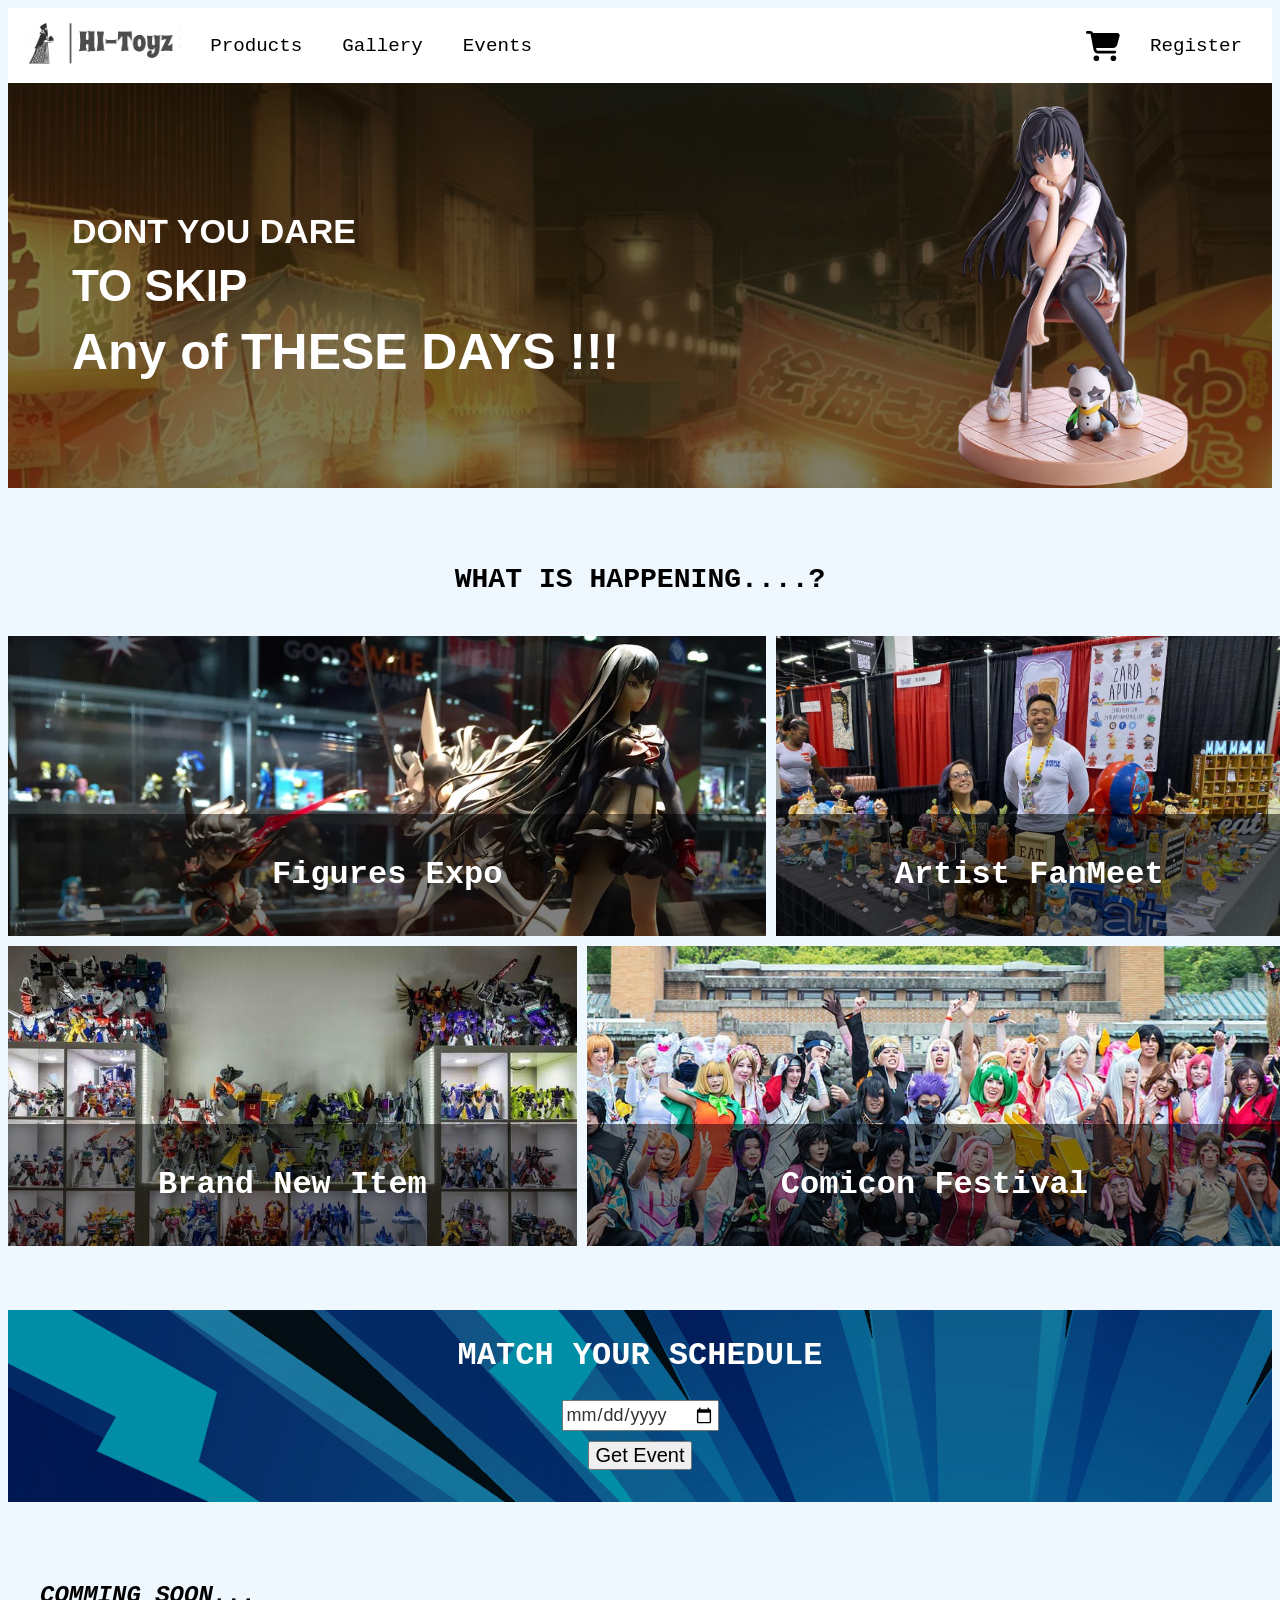
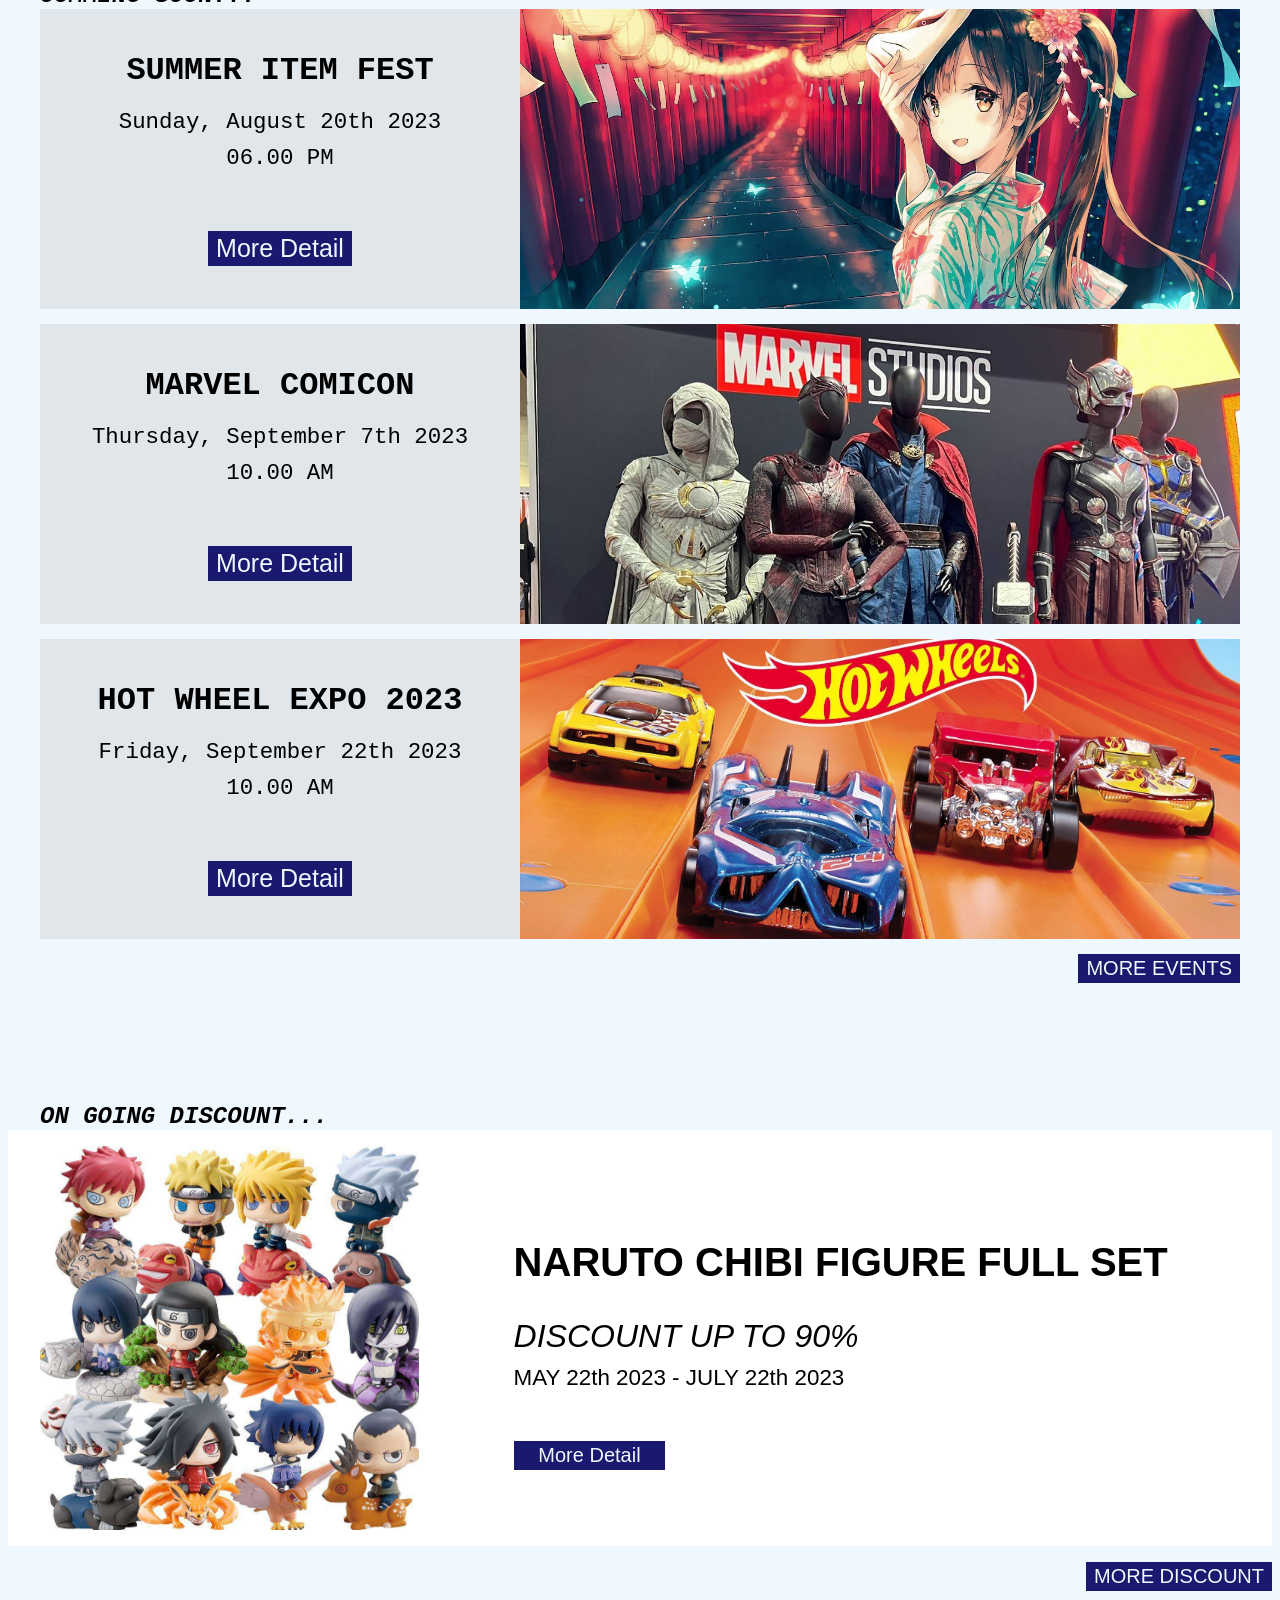
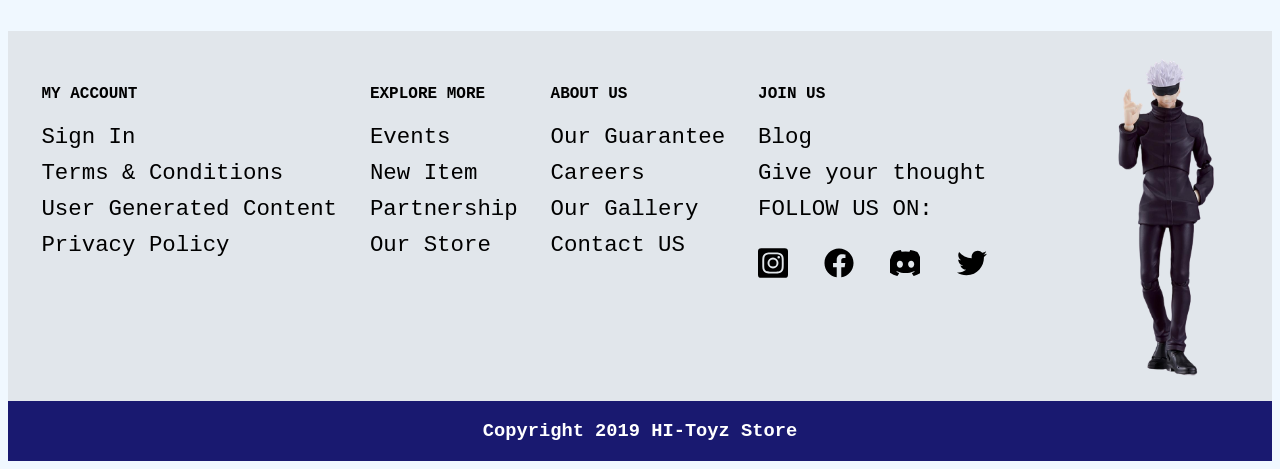
==== EventsPage.html @ 726ac448 "feat: init arch" ====
<!DOCTYPE html>
<html lang="en">
<head>
    <meta charset="UTF-8">
    <meta http-equiv="X-UA-Compatible" content="IE=edge">
    <meta name="viewport" content="width=device-width, initial-scale=1.0">
    <title>HI-Toyz Events</title>
    <link rel="stylesheet" href="DEventspage.css">

</head>
<body>
    <script src ="ScriptEvent.js">
    </script>
    <!-- HEADER -->
    <div class="mainHead">
        <div id="navbar" class="header">
            <div class="navi">
                <a href="Homepage.html" class="logo">
                    <img src="./Pic/logo.png" alt="Logo">
                </a>
            <div class="menu">
                <div class="axis">
                    <div class="ordinat"><a href="Productspage.html" class="lining">Products</a></div>
                    <div class="ordinat"><a href="GalleryPage.html" class="lining">Gallery</a></div>
                    <div class="ordinat"><a href="EventsPage.html" class="lining">Events</a></div>
                </div>
            </div>
            <div class="right-section">
                <a href="#" class = "trolley">
                    <img src="./Pic/trolley.svg" alt="Trolley">
                    </a>
                <a href="Registerpage.html" class="login" class="lining">Register</a>
                </div>            
            </div>
        </div>
    </div>

    <!-- HEADLINE -->
    <div class="headline">
        <div class="backHead">
            <div class="colorFilBack">
                <div class="headText">
                    <h3 class="firstHead">DONT YOU DARE</h3>
                    <h3 class="secondHead">TO SKIP</h3>
                    <h3 class="thirdHead">Any of THESE DAYS !!!</h3>
                </div>
                <div class="headIcon">
                    <img src="./Pic/hopingAnime1-removebg-preview.png" alt="">
                </div>
            </div>
        </div>
    </div>

    <!-- EVENT CATEGORIES -->
    <div class="eventCat">
        <div class="catTitle">
            <h3>WHAT IS HAPPENING....?</h3>
        </div>
        <div class="bigContainer">
            <div class="smallContainer1">
                <div class="catList">
                    <h4>Figures Expo</h4>
                </div>
            </div>
            <div class="smallContainer2">
                <div class="catList">
                    <h4>Artist FanMeet</h4>
                </div>
            </div>
        </div>
        <div class="bigContainer">
            <div class="smallContainer3">
                <div class="catList">
                    <h4>Brand New Item</h4>
                </div>
            </div>
            <div class="smallContainer4">
                <div class="catList">
                    <h4>Comicon Festival</h4>
                </div>
            </div>
        </div>
    </div>

    <!-- EVENT SCHEDULE -->
    <div class="schedule">
        <div class="scheduleFilter">
            <h2 class="scheduleTag">MATCH YOUR SCHEDULE</h2>
            <!-- <h2 class="scheduleTag">MATCH</h2>
            <h2 class="scheduleTag">YOUR SCHEDULE</h2> -->
            <input type="date" class="input-date" id="input-date">
            <button class="buttonSchedule">Get Event</button>
        </div>
    </div>

    <!-- <button onclick="changing(-1)" id="cursorGo"> Prev </button> -->
    <!-- <button onclick="changing(1)" id="cursorGo"> Next </button> -->
    <!-- <c class="prev" onclick="changing(-1)">&#10094;</c> -->
    <!-- <c class="next" onclick="changing(1)">&#10095;</c> -->
    <div class="theEvents">
        <h2 class="comingSoon">COMMING SOON...</h2>
        <div class="event1">
            <div class="eventList">
                <h4 class="titleEvent">SUMMER ITEM FEST</h4>
                <p>Sunday, August 20th 2023</p>
                <p>06.00 PM</p>
                <div class="countdownStyle" id="countdown"></div>
                <button class="moreButton">More Detail</button>
            </div>
            <div class="eventImage">
                <img src="./Pic/summer Wait.jpg" alt="">
            </div>
        </div>
        <div class="event1">
            <div class="eventList">
                <h4 class="titleEvent">MARVEL COMICON</h4>
                <p>Thursday, September 7th 2023</p>
                <p>10.00 AM</p>
                <div class="countdownStyle" id="countdown2"></div>
                <button class="moreButton">More Detail</button>
            </div>
            <div class="eventImage">
                <img src="./Pic/marvelComicon.jpeg" class="marvelCom" alt="">
            </div>
        </div>
        <div class="event1">
            <div class="eventList">
                <h4 class="titleEvent">HOT WHEEL EXPO 2023</h4>
                <p>Friday, September 22th 2023</p>
                <p>10.00 AM</p>
                <div class="countdownStyle" id="countdown3"></div>
                <button class="moreButton">More Detail</button>
            </div>
            <div class="eventImage">
                <img src="./Pic/hotwheelExpo2.jpg" alt="">
            </div>
        </div>
        <div class="moreEvents">
            <button class="moreEventsButton">MORE EVENTS</button>
        </div>
    </div>

    <!-- PROMO -->

    <div class="promo">
        <div class="promoTag">
            <h2 class="comingSoon">ON GOING DISCOUNT...</h2>
        </div>
        <div class="promoContainer">
            <div class="promoImage">
                <img src="./Pic/narutoChibi.jpg" alt="">
            </div>
            <div class="promoList">
                <h2 class="titlePromo">NARUTO CHIBI FIGURE FULL SET</h2>
                <p class="discount">DISCOUNT UP TO 90%</p>
                <p>MAY 22th 2023 - JULY 22th 2023</p>
                <div class="countdownStyle2" id="countdown4"></div>
                <button class="morePromo">More Detail</button>
            </div>
        </div>
        <div class="moreEvents">
            <button class="moreEventsButton">MORE DISCOUNT</button>
        </div>
    </div>


    <!-- FOOTER -->

    <footer>
        <div class="FootDet">
            <div class="footCon">
                <h4 class="footTitle">MY ACCOUNT</h4>
                <div class="footPoint">
                    <a href=""><p class="point">Sign In</p></a>
                    <a href=""><p class="point">Terms & Conditions</p></a>
                    <a href=""><p class="point">User Generated Content</p></a>
                    <a href=""><p class="point">Privacy Policy</p></a>
                    
                </div>
            </div>
            <div class="footCon">
                <h4 class="footTitle">EXPLORE MORE</h4>
                <div class="footPoint">
                    <a href=""><p class="point">Events</p></a>
                    <a href=""><p class="point">New Item</p></a>
                    <a href=""><p class="point">Partnership</p></a>
                    <a href=""><p class="point">Our Store</p></a>
                    
                    
                    
                    
                </div>
            </div>
            <div class="footCon">
                <h4 class="footTitle">ABOUT US</h4>
                <div class="footPoint">
                    <a href=""><p class="point">Our Guarantee</p></a>
                    <a href=""><p class="point">Careers</p></a>
                    <a href=""><p class="point">Our Gallery</p></a>
                    <a href=""><p class="point">Contact US</p></a>
                    
                    
                </div>
            </div>
            <div class="footCon">
                <h4 class="footTitle">JOIN US</h4>
                <div class="footPoint">
                    <a href=""><p class="point">Blog</p></a>
                    <a href=""><p class="point">Give your thought</p></a>
                    <a href=""><p class="point">FOLLOW US ON:</p></a>
                    
                    
                    
                    <div class="sosmed">
                        <div class="sosmedList">
                            <a href=""><img src="./Pic/square-instagram.svg" alt=""></a>
                        </div>
                        <div class="sosmedList">
                            <a href=""><img src="./Pic/facebook (1).svg" alt=""></a>
                            
                        </div>
                        <div class="sosmedList">
                            <a href=""><img src="./Pic/discord.svg" alt=""></a>
                            
                        </div>
                        <div class="sosmedList">
                            <a href=""><img src="./Pic/twitter (1).svg" alt=""></a>
                            
                        </div>
                    </div>
                </div>
            </div>
        </div>
        <div class="footImg">
                <img src="./Pic/gojo-removebg-preview.png" alt="">
        </div>
    </footer>
    <div class="copyright">
        <h3>Copyright 2019 HI-Toyz Store</h3>
    </div>
</body>
</html>
---- DEventspage.css ----
body{
    background-color: aliceblue;
    font-family: 'Courier New', Courier, monospace;
 }
 
 .header{
   /* border: 2px solid red; */
   /* max-width: 100%; */
   position: sticky;
   /* top: 0; */
   /* z-index: 100; */
 }
 
 .navi{
    padding: 5px;
    background-color: white;
    align-items: center;
    display: flex;
    flex-wrap: wrap;
    /* justify-content: space-between; */
    /* border: 2px solid red; */
 
 }
 
 .axis{
    list-style-type: none;
    padding: 0%;
    margin: 0%;
    margin-right: 0%;
    margin-left: auto;
    display: flex;
    order: 0;
    font-size: larger;
    /* border: 2px solid red; */
 
 }
 
 .ordinat{
    display: inline-flex;
    margin: 10px;
    /* border: 2px solid red; */
 
 }
 
 .ordinat a{
    color: black;
    text-decoration: none;
    padding: 10px 10px;
    /* border: 2px solid red; */
 }
 
 .ordinat a :hover{
    color: brown;
    background-color: aqua;
 
 }
 
 .ordinat a:hover {
    color: #3a18d3;
 }
 
 .menu{
   display: flex;
   /* margin-right: 650px; */
   /* margin-inline-end: 50%; */
   /* margin-inline-start: -50%; */
   /* -ms-flex-align: baseline; */
   
   /* border: 2px solid red; */
 }
 
 .right-section{
   display: flex;
   justify-content: flex-end;
 
   flex-grow: 1;
   align-items: center;
   /* border: 2px solid red; */
 }
 
 .trolley img{
   display: flex;
   width: auto;
   height: 30px;
   margin-right: 20px;
   order: 3;
   transition: all 0.3s ease-in-out;
   /* border: 2px solid red; */
 }
 
 .trolley img:hover{
   height: 36px;
   width: auto;
   padding-left: 10%;
 }
 /* .trolley :hover{
   filter: none;
   animation: none;
 }
 
 .trolley img:hover{
   text-decoration: none;
   filter: none;
   animation: none;
 } */
 
 .login {
   text-decoration: none;
   padding: 5px 10px;
   color: #000;
   font-size: larger;
   order: 2;
   margin-right: 15px;
   /* border: 2px solid red; */
   /* border-radius: 5px; */
 }
 
 .logo img{
    height: 60px; 
    width: auto;
    margin-right: 10px;
    margin-left: 5px;
    /* border: 2px solid red; */
 }
 
 a {
    position: relative;
    text-decoration: none;
    color: #000;
  }
  
  a::after {
    content: "";
    position: absolute;
    width: 75%;
    left: 11px;
    bottom: 0;
    height: 2px;
    transition: all 0.3s ease-in-out;
    transform: scaleX(0);
    visibility: hidden;
    background-color: #000;
 }
  
  .lining:hover::after {
      transform: scaleX(1);
      visibility: visible;
  }
  .login:hover::after {
      transform: scaleX(1);
      visibility: visible;
 }
  .logo:hover::after {
      transform: scaleX(1);
      visibility: visible;
 }

/* START HEADLINE */
.headline{
    /* background-color: rgb(170, 60, 60); */
    /* border: 5px solid rgb(68, 0, 255); */
    min-height: 100px;
}
.backHead{
    /* border: 5px solid rgb(22, 199, 96); */
    min-height: 100px;
    display: flex;
    justify-content: space-between;
    /* padding: 1em; */
    background-image: url("./Pic/backgroundEvent.jpg");
    background-position: 60%;
}

.colorFilBack{
    background-color: black;
    background-color: rgba(0, 0, 0, 0.5);
    min-height: 100px;
    min-width: 100%;
    display: flex;
    justify-content: space-between;
}

.headText{
    /* background-color: rgba(red, green, rgb(25, 25, 224), alpha); */
    font-family: Verdana, Geneva, Tahoma, sans-serif;
    color: white;
    display: flex;
    flex-direction: column;
    justify-content: center;
    padding-left: 4em;
    padding-right: 4em;
}

.firstHead{
    /* border: 5px solid green; */
    margin-bottom: 0%;
    text-align: left;
    font-size: 212%; 

}

.secondHead{
    /* border: 5px solid green; */
    text-align: left;
    margin-top: 10px;
    margin-bottom: 12px;
    font-size: 275%; 
}
.thirdHead{
    /* border: 5px solid green; */
    text-align: left;
    margin-top: 0px;
    margin-bottom: 12px;
    font-size: 312%; 
}

.headIcon{
    /* border: 5px solid red; */
    display: flexbox;
    /* max-height: 200px; */
    max-width: 400px;
    min-height: 400px;
}

.headIcon img{
    image-rendering: crisp-edges;
    width: 100%;
    height: 100%;
    object-fit: cover;
}

/* EVENT CAT */
.eventCat{
    /* border: 5px solid rgb(179, 245, 27); */
    min-height: 100px;
}
    .catTitle{
        padding-top: 2em;
        /* border: 5px solid rgb(60, 36, 167); */
        min-height: 100px;
        text-align: center;
        /* padding-top: 20px; */
        font-size: 150%;
        justify-content: center;
    }
    .bigContainer{
        /* border: 5px solid rgb(206, 34, 34); */
        /* min-height: 100px; */
        display: flex;
        justify-content: space-between;
        gap: 10px;
    }
        .smallContainer1{
            /* border: 5px solid rgb(12, 145, 127); */
            min-height: 300px;
            min-width: 60%;
            background-image: url(./Pic/figureExpo.jpg);
            background-size: cover;
            background-position: 0px -55px;
            display: flex;
            flex-direction: column;
            justify-content: flex-end;
        }
        .smallContainer2{
            /* border: 5px solid rgb(12, 145, 127); */
            min-height: 300px;
            min-width: 40%;
            background-image: url(./Pic/MeetArtist.jpg);
            background-size: cover;
            display: flex;
            flex-direction: column;
            justify-content: flex-end;
        }
        .smallContainer3{
            margin-top: 10px;
            /* border: 5px solid rgb(12, 145, 127); */
            min-height: 300px;
            background-image: url(./Pic/newColle.jpg);
            min-width: 45%;
            background-size: cover;
            display: flex;
            flex-direction: column;
            justify-content: flex-end;
        }
        .smallContainer4{
            margin-top: 10px;
            /* border: 5px solid rgb(12, 145, 127); */
            min-height: 300px;
            min-width: 55%;
            background-image: url(./Pic/cosplayFest.jpg);
            background-size: cover;
            background-position: 0px -85px;
            display: flex;
            flex-direction: column;
            justify-content: flex-end;
        }
            .catList{
                /* border: 5px solid rgb(206, 34, 34); */
                min-height: 80px;
                text-align: center;
                /* padding-top: 20px; */
                color: white;
                font-size: 200%;
                justify-content: center;
                background-color: black;
                background-color: rgba(0, 0, 0, 0.5);
            }

/* Event Schedule */
.schedule{
    /* border: 5px solid rgb(206, 34, 34); */
    min-height: 80px;
    /* background-color: midnightblue; */
    background-image: url(./Pic/scheduleBack.jpg);
    margin-top: 4em;
}
    .scheduleFilter{
        background-color: black;
        background-color: rgba(0, 0, 0, 0.3);
        /* border: 5px solid blue; */
        min-height: 80px;
        display: flex;
        flex-direction: column;
        justify-content: center;
        align-items: center;
        color: white;
        padding-bottom: 2em;

    }
        .scheduleTag{
            /* border: 5px solid rgb(206, 34, 34); */
            /* min-height: 80px; */
            max-width: 50%;
            text-align: center;
            justify-content: center;
            font-size: 200%;
        }
        .input-date{
            /* border: 5px solid rgb(206, 34, 34); */
            /* min-height: 80px; */
            max-width: 20%;
            justify-content: center;
        }
        input[type="date"] {
            font-family: 'Trebuchet MS', 'Lucida Sans Unicode', 'Lucida Grande', 'Lucida Sans', Arial, sans-serif;
            font-size: 18px;
            color: #333;
            padding: 2px;
        }
        .buttonSchedule{
            margin-top: 10px;
        }
        button{
            font-family: 'Franklin Gothic Medium', 'Arial Narrow', Arial, sans-serif;
            font-size: 20px;
        }

          

/* THE EVENTS */
.theEvents{
    /* border: 5px solid rgb(0, 214, 252); */
    min-height: 80px;
    padding: 2em;
    gap: 5px;
}
    .comingSoon{
        /* border: 5px solid rgb(183, 10, 199); */
        /* min-height: 80px; */
        margin-top: 2em;
        margin-bottom: 0%;
        font-size: 150%;
        font-style: italic;
    }
    .event1{
        margin-bottom: 15px;
        /* border: 5px solid rgb(3, 53, 10); */
        min-height: 80px;
        display: flex;
        justify-content: center;
        max-height: 300px;
    }
        .eventList{
            /* border: 5px solid rgb(206, 34, 34); */
            min-height: 80px;
            min-width: 40%;
            display: flex;
            flex-direction: column;
            justify-content: center;
            align-items: center;
            background-color:  rgb(225, 230, 235);
        }

            .titleEvent{
                font-size: 200%;
                margin: 0%;
                margin-bottom: 20px;
            }
            p{
                margin: 0%;
                margin-bottom: 10px;
                font-size: 140%;
            }
            .countdown{
                margin-top: 20px;
            }
            .moreButton{
                margin-top: 10px;
                font-size: 25px;
                color: aliceblue;
                background-color: midnightblue;
                border: midnightblue 2px solid;
            }
            .moreButton:hover{
                background-color: aqua;
                color: black;
            }


        .eventImage{
            /* border: 5px solid rgb(206, 34, 34); */
            min-height: 80px;
        }
        .eventImage img{
            image-rendering: crisp-edges;
            width: 100%;
            height: 100%;
            object-fit: cover;
        }
            .marvelCom{
                object-position: top;
            }
    .moreEvents{
        display: flex;
        justify-content: end;
    }

    .countdownStyle{
        font-size: 20px;
        text-align: center;
        color: black;
        margin-top: 2em;
        font-weight: bold;
    }

    .moreEvents button{
        color: aliceblue;
                background-color: midnightblue;
                border: midnightblue 2px solid;
        margin-bottom: 2em;                
    }
    
    .moreEventsButton:hover{
        background-color: aqua;
        color: black;
    }


/* PROMO */

.promo{
    /* border: solid 3px rgb(206, 34, 34); */
    min-height: 80px;
}
.promoTag{
    padding-left: 2em;
}
.promoContainer{
    display: flex;
    justify-content: space-between;
    background-color: white;
    padding-top: 1em;
    padding-bottom: 1em;
    margin-bottom: 1em;
}
.promoImage{
    max-width: 30%;
}
.promoImage img{
    image-rendering: crisp-edges;
    width: 100%;
    height: 100%;
    object-fit: cover;
    padding-left: 2em;
}
.promoList{
    min-width: 60%;
    display: flex;
    flex-direction: column;
    justify-content: center;
    font-family: 'Lucida Sans', 'Lucida Sans Regular', 'Lucida Grande', 'Lucida Sans Unicode', Geneva, Verdana, sans-serif;
}
.titlePromo{
    font-size: 250%;
}
.countdownStyle2{
    font-size: 20px;
    text-align: left;
    color: black;
    margin-top: 2em;
    font-weight: bold;
}
.morePromo{
    max-width: 20%;
    color: aliceblue;
    background-color: midnightblue;
    border: midnightblue 2px solid;
}
.morePromo:hover{
    background-color: aqua;
    color: black;
}
.discount{
    font-size: 200%;
    font-style: italic;
}

    
 /* FOOTER */
footer{
    /* border: 5px solid red; */
    display: flex;
    justify-content: space-between;
    /* padding: 2em; */
    min-height: 370px;
    background-color: rgb(225, 230, 235);
 }
 
 .FootDet{
    /* border: 5px solid red; */
    min-width: 75%;
    display: flex;
    justify-content: space-around;
    padding: 2em;
    gap: 30px;
 }
 
 .footImg{
    /* border: 5px solid rgb(121, 27, 175); */
    min-width: 17%;
    display: flexbox;
    max-height: 100%;
    max-width: 17%;
    padding-top: 1em;
    padding-bottom: 1em;
 }
 
 .footImg img{
    image-rendering: crisp-edges;
    width: 100%;
    height: 100%;
    object-fit: cover;
 }
 
 .footCon{
    /* border: 5px solid blue; */
    display: flex;
    flex-direction: column;
    justify-content: flex-start;
 }
 
 .footTitle{
    /* border: 5px solid greenyellow; */
 }
 
 .footPoint{
    /* border: 5px solid orange; */
 }
 
 .point{
    /* border: 5px solid blueviolet; */
 }
 
 .sosmed{
    /* border: 7px solid seagreen; */
    display: flex;
    justify-content: space-between;
    gap: 2px;
    /* min-height: fit-content; */
    /* justify-content: space-between; */
 }
 
 .sosmedList{
    /* border: 5px solid rgb(121, 27, 175); */
    /* min-width: 17%; */
    display: flexbox;
    /* min-height: 25%; */
    min-width: 30px;
    max-width: 30px;
    max-height: 30px;
    /* max-width: 17%; */
    padding-top: 1em;
    padding-bottom: 1em;
 }
 .sosmedList img{
    image-rendering: crisp-edges;
    width: 100%;
    height: 100%;
    object-fit: cover;
 }
 
 .copyright{
    color: white;
    background-color: midnightblue;
    display: flex;
    justify-content: center;
    align-content: center;
 }
     

 /* RESPONSIVE 768 */
 img {
    width: 100%;
    height: auto;
  }
  
  /* Media query for smaller screens */
  @media (max-width: 768px) {
    html{
       font-size: 80.5%;
    }
    
    #hamburger-menu{
       display: inline-block;
    }
    
    .footImg{
       min-width: 100%;
       /* display: grid; */
    }
    footer{
       display: flex;
       flex-direction: column;
    }

    .headIcon{
        display: flex;
        flex-direction: column;
        justify-content: center;
    }

    .headIcon img{
        max-height: 80%;
    }

    .catTitle{
        min-height: 75px;
    }

    .catTitle h3{
        margin-bottom: 0%;
    }

    .smallContainer1{
        min-height: 200px;
    }
    .smallContainer2{
        min-height: 200px;
    }
    .smallContainer3{
        min-height: 200px;
    }
    .smallContainer4{
        min-height: 200px;
        background-position: center;
    }
    .catList{
        min-height: 10px;   
    }
    .catList h4{
        margin: 6%;
    }
    .event1{
        flex-direction: column;
        max-height: none;
    }
    .eventList{
        padding-bottom: 1em;
        padding-top: 1em;
    }
    .eventImage{
        order: -1;
        /* height: 100%;
        width: 75%; */
    }
    .promoList{
        max-width: 40%;
        font-size: 80%;
    }
    .morePromo{
        max-width: 30%;
    }

 
    }
  
  /* Media query for even smaller screens */
  @media (max-width: 480px) {
    .navi{
       justify-content: center;
    }
    .right-section{
       display: flex;
       /* flex-direction: column; */
       gap: 15px;
       justify-content: center;
       margin-bottom: 1em;
    }
    .registerPageContainer{
       flex-direction: column;
       justify-content: center;
       align-items: center;
    }
    
    .FootDet{
       /* flex-direction: column; */
       flex-wrap: wrap;
    }
    img {
      width: 100%;
      display: flex;
      justify-self: center;
      align-items: center;
    }

    .colorFilBack{
        display: flex;
        flex-direction: column;
    }

    .headIcon img{
        max-height: 100%;
        margin-bottom: 2em;
    }

    .headText{
        padding-left: 2em;
        padding-right: 2em;
        font-size: 65%;
        margin-bottom: 3em;
    }
    .thirdHead{
        font-size: 290%;
    }
    .promoContainer{
        flex-direction: column;
        align-items: center;
        margin-bottom: 2em;
    }
    .promoList{
        max-width: 70%;
        font-size: 70%;
    }
    .countdown{
        align-self: center;
    }
    .morePromo{
        max-width: 50%;
        align-self: center;
    }
    .promoImage{
        display: flex;
        justify-content: center;
    }
    .promoImage img{
        padding-left: 0%;
        min-width: 200px;
        
    }
    
  }
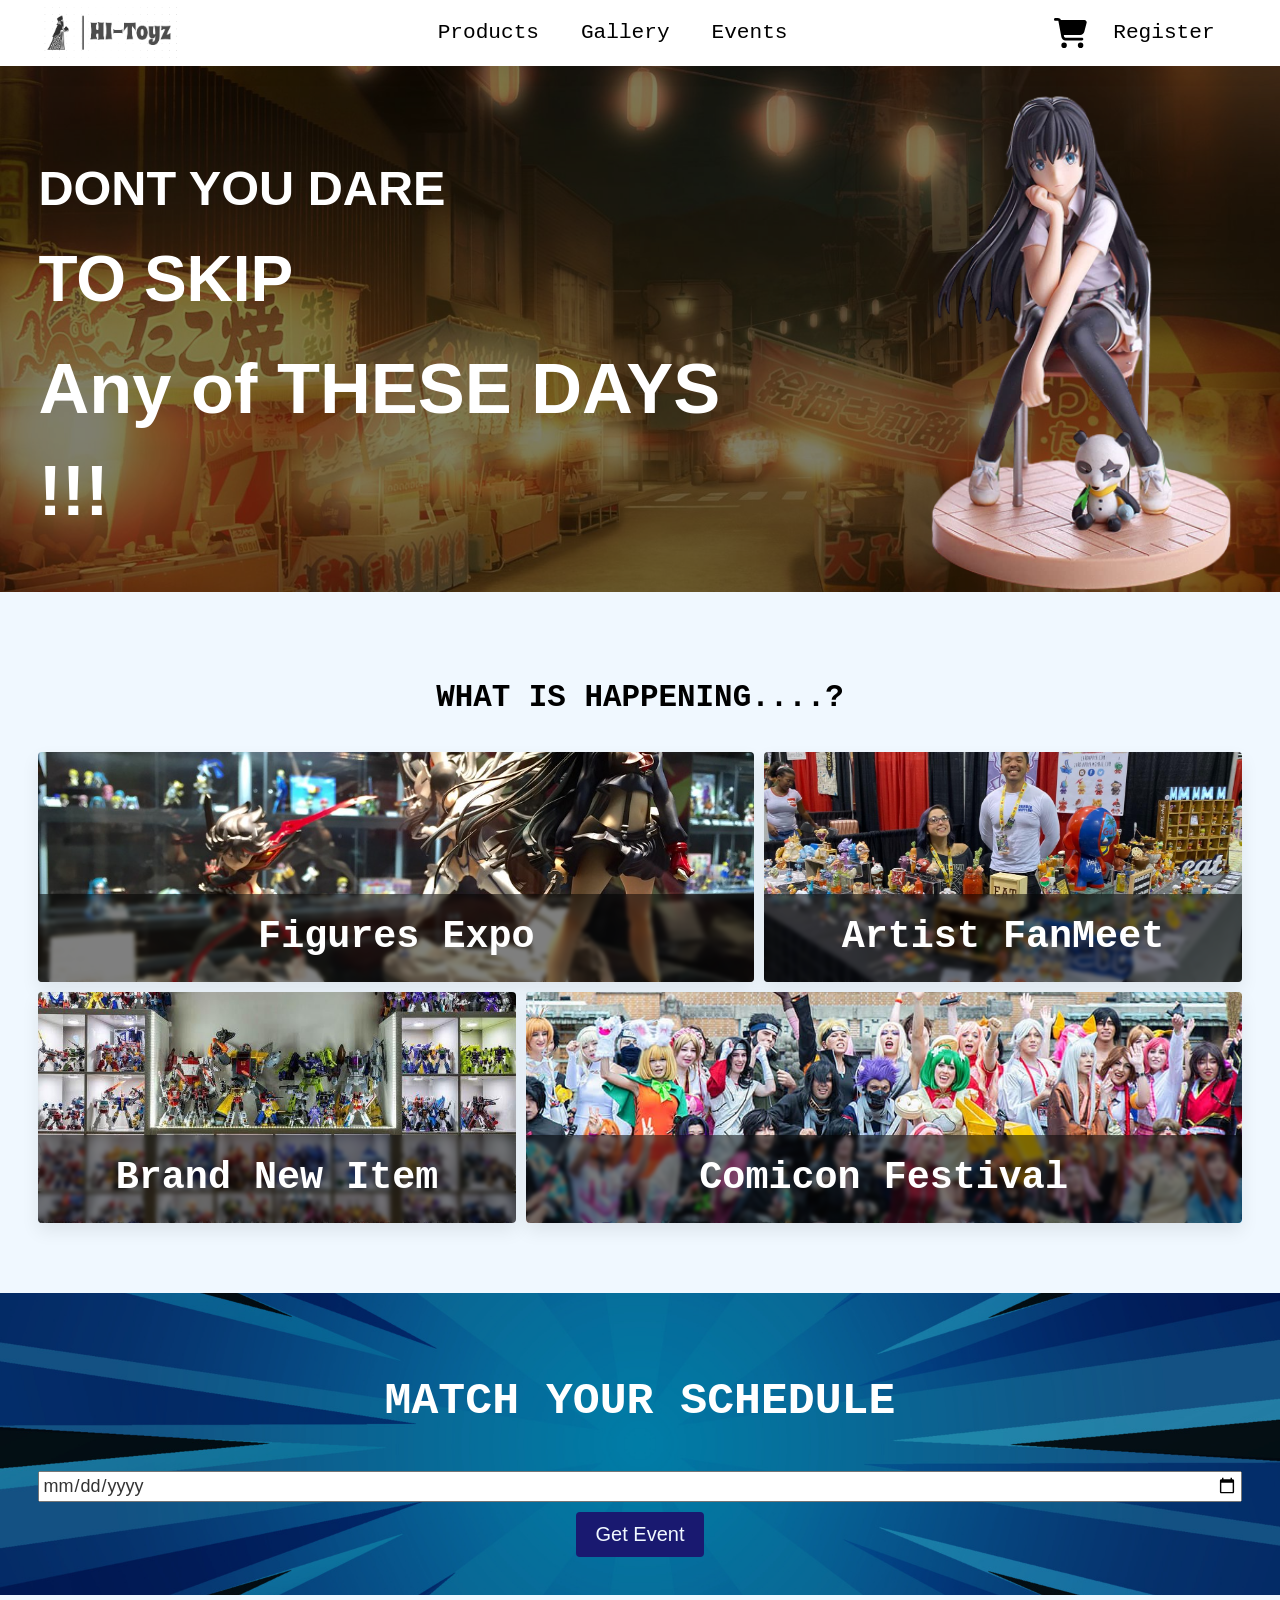
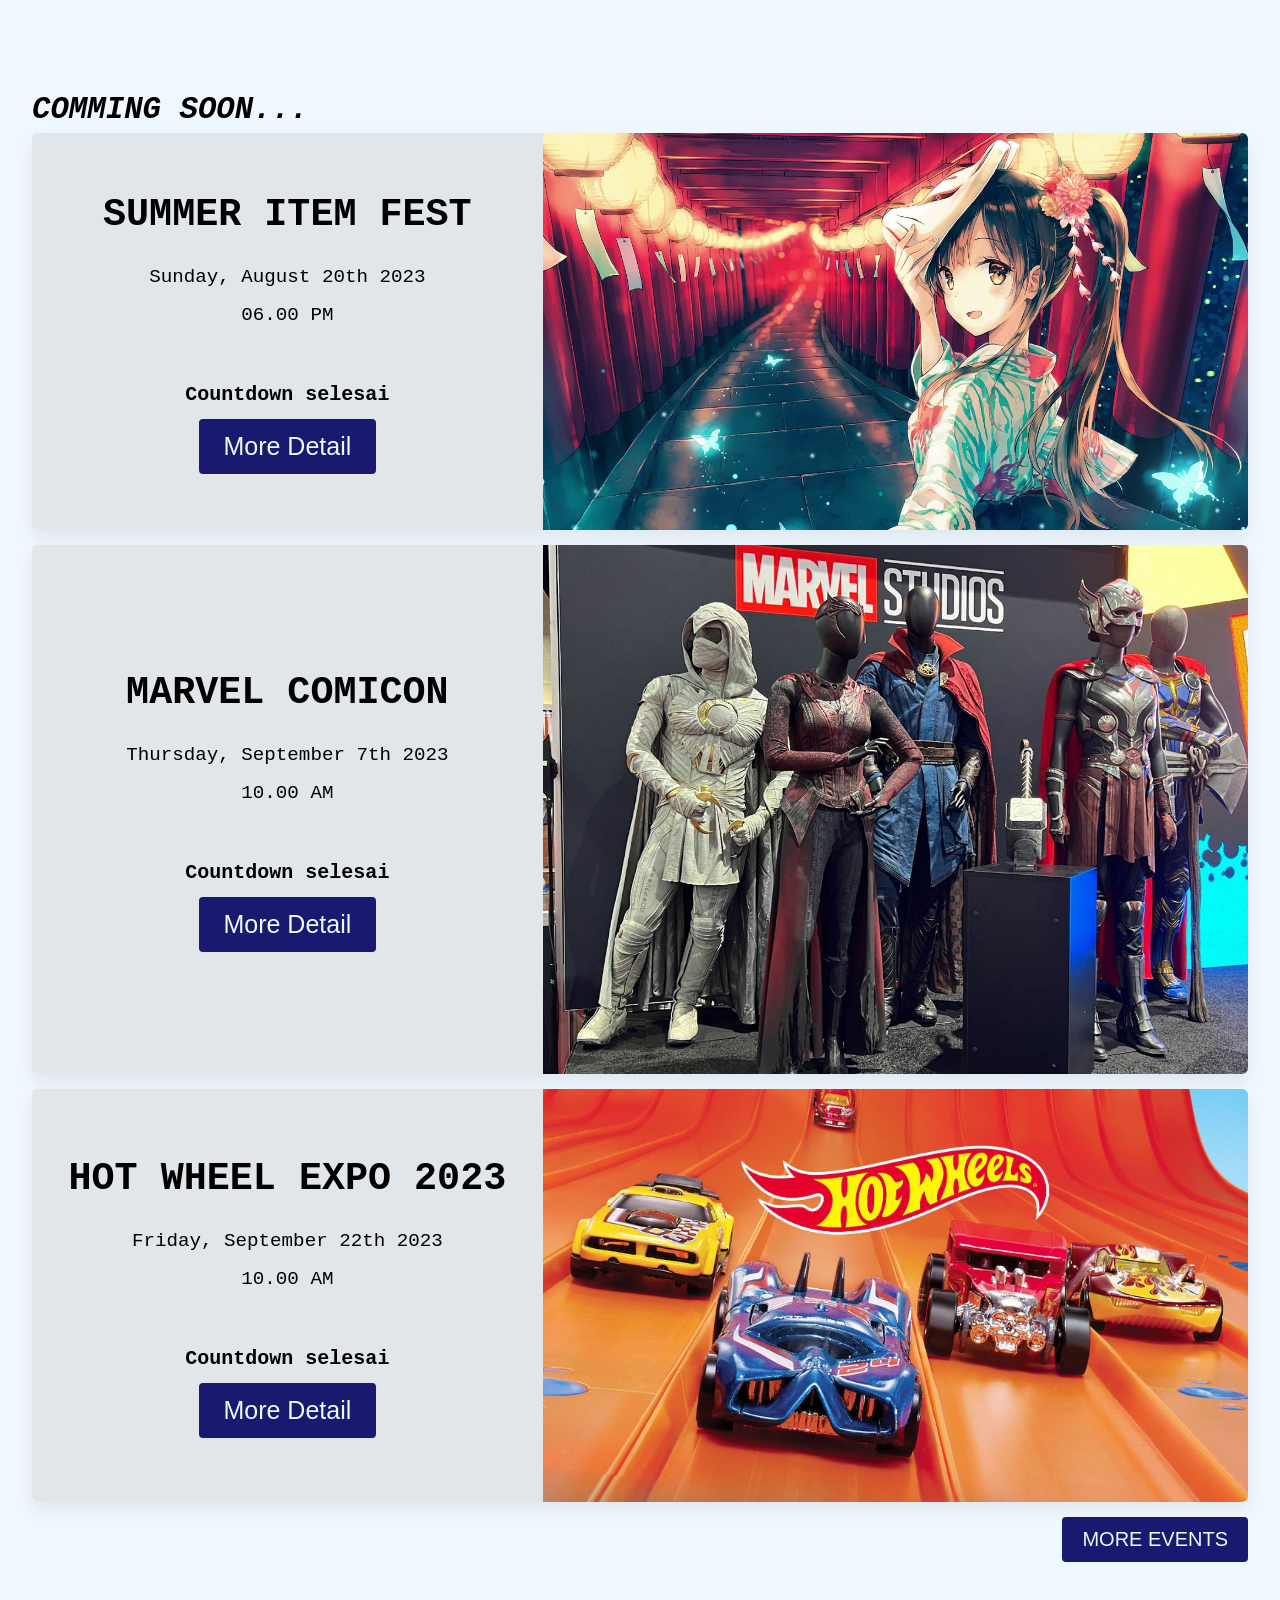
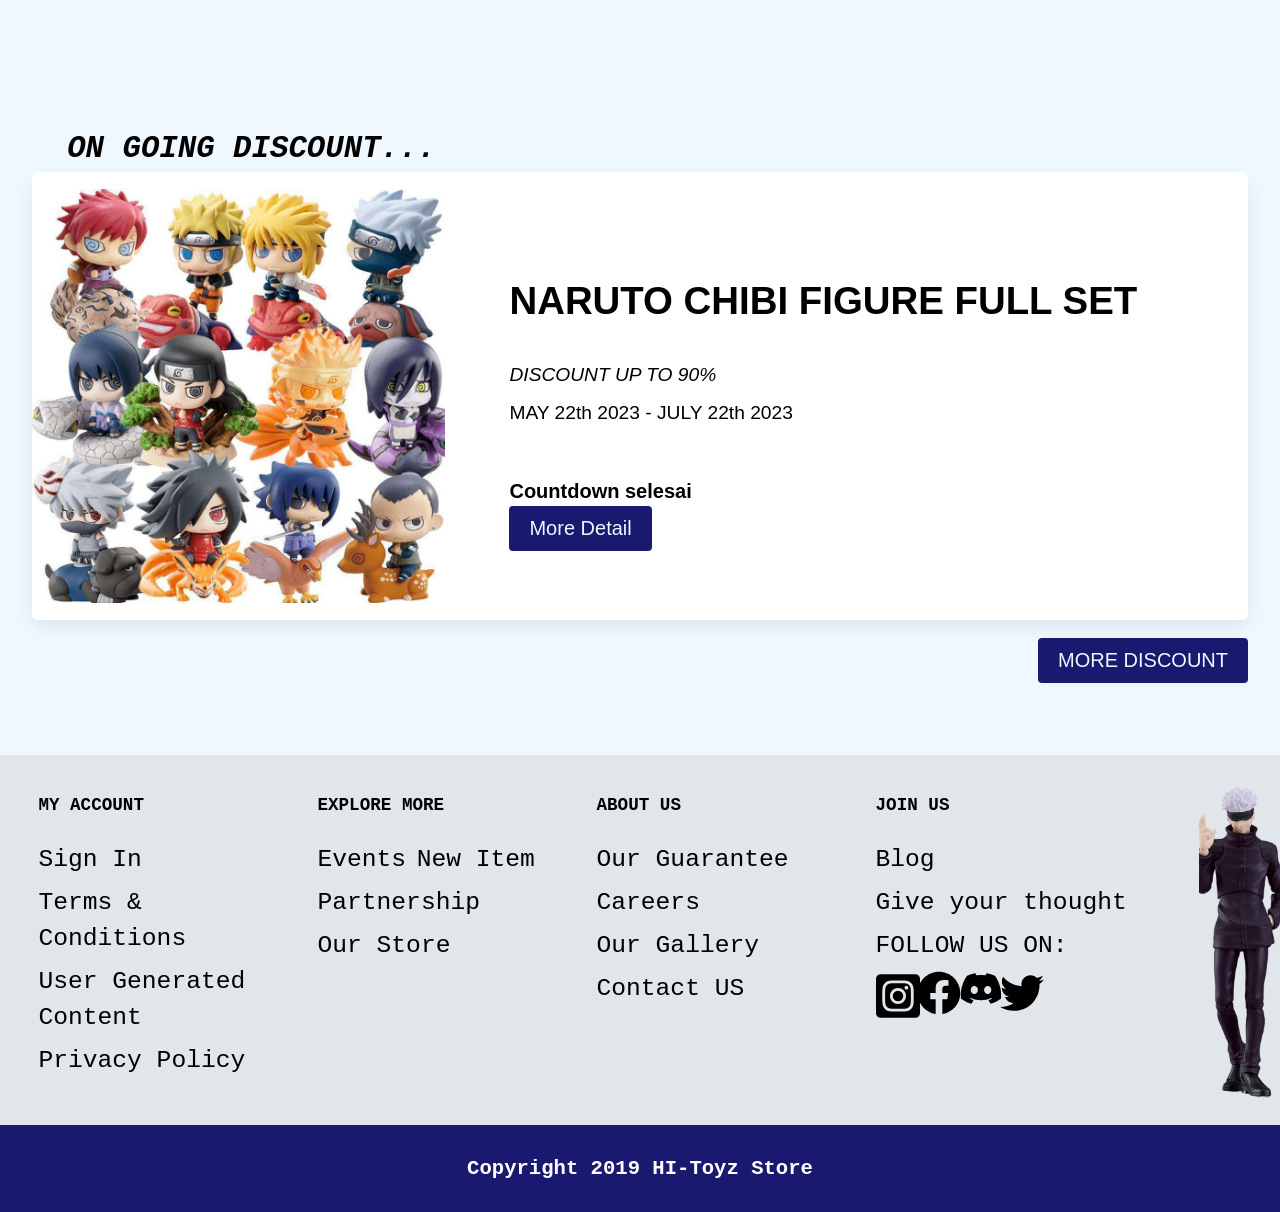
==== commit 003f2b37: "fix: Enhancements and Readme" ====
--- a/EventsPage.html
+++ b/EventsPage.html
@@ -4,31 +4,35 @@
     <meta charset="UTF-8">
     <meta http-equiv="X-UA-Compatible" content="IE=edge">
     <meta name="viewport" content="width=device-width, initial-scale=1.0">
-    <title>HI-Toyz Events</title>
-    <link rel="stylesheet" href="DEventspage.css">
-
-</head>
-<body>
-    <script src ="ScriptEvent.js">
-    </script>
-    <!-- HEADER -->
+    <title>HI-Toyz Events</title>
+    <link rel="stylesheet" href="DEventspage.css">
+    <link rel="stylesheet" href="enhancements.css">
+    <script src="enhancements.js" defer></script>
+    <script src="scriptEvent.js" defer></script>
+
+</head>
+<body>
+    <!-- HEADER -->
     <div class="mainHead">
         <div id="navbar" class="header">
-            <div class="navi">
-                <a href="Homepage.html" class="logo">
-                    <img src="./Pic/logo.png" alt="Logo">
-                </a>
-            <div class="menu">
+            <div class="navi">
+                <a href="index.html" class="logo">
+                    <img src="./Pic/logo.png" alt="HI-Toyz store logo">
+                </a>
+                <button class="nav-toggle" type="button" aria-label="Toggle navigation menu" aria-expanded="false">
+                    <span class="nav-toggle-lines" aria-hidden="true"></span>
+                </button>
+            <div class="menu">
                 <div class="axis">
                     <div class="ordinat"><a href="Productspage.html" class="lining">Products</a></div>
                     <div class="ordinat"><a href="GalleryPage.html" class="lining">Gallery</a></div>
                     <div class="ordinat"><a href="EventsPage.html" class="lining">Events</a></div>
                 </div>
             </div>
-            <div class="right-section">
-                <a href="#" class = "trolley">
-                    <img src="./Pic/trolley.svg" alt="Trolley">
-                    </a>
+            <div class="right-section">
+                <a href="#" class = "trolley">
+                    <img src="./Pic/trolley.svg" alt="Shopping trolley">
+                    </a>
                 <a href="Registerpage.html" class="login" class="lining">Register</a>
                 </div>            
             </div>
@@ -45,7 +49,7 @@
                     <h3 class="thirdHead">Any of THESE DAYS !!!</h3>
                 </div>
                 <div class="headIcon">
-                    <img src="./Pic/hopingAnime1-removebg-preview.png" alt="">
+                    <img src="./Pic/hopingAnime1-removebg-preview.png" alt="Anime figure event mascot">
                 </div>
             </div>
         </div>
@@ -108,7 +112,7 @@
                 <button class="moreButton">More Detail</button>
             </div>
             <div class="eventImage">
-                <img src="./Pic/summer Wait.jpg" alt="">
+                <img src="./Pic/summer Wait.jpg" alt="Summer item festival event banner">
             </div>
         </div>
         <div class="event1">
@@ -120,7 +124,7 @@
                 <button class="moreButton">More Detail</button>
             </div>
             <div class="eventImage">
-                <img src="./Pic/marvelComicon.jpeg" class="marvelCom" alt="">
+                <img src="./Pic/marvelComicon.jpeg" class="marvelCom" alt="Marvel Comicon event banner">
             </div>
         </div>
         <div class="event1">
@@ -132,7 +136,7 @@
                 <button class="moreButton">More Detail</button>
             </div>
             <div class="eventImage">
-                <img src="./Pic/hotwheelExpo2.jpg" alt="">
+                <img src="./Pic/hotwheelExpo2.jpg" alt="Hot Wheels Expo event banner">
             </div>
         </div>
         <div class="moreEvents">
@@ -148,7 +152,7 @@
         </div>
         <div class="promoContainer">
             <div class="promoImage">
-                <img src="./Pic/narutoChibi.jpg" alt="">
+                <img src="./Pic/narutoChibi.jpg" alt="Naruto chibi figure discount item">
             </div>
             <div class="promoList">
                 <h2 class="titlePromo">NARUTO CHIBI FIGURE FULL SET</h2>
@@ -213,18 +217,18 @@
                     
                     <div class="sosmed">
                         <div class="sosmedList">
-                            <a href=""><img src="./Pic/square-instagram.svg" alt=""></a>
-                        </div>
-                        <div class="sosmedList">
-                            <a href=""><img src="./Pic/facebook (1).svg" alt=""></a>
+                            <a href=""><img src="./Pic/square-instagram.svg" alt="Instagram"></a>
+                        </div>
+                        <div class="sosmedList">
+                            <a href=""><img src="./Pic/facebook (1).svg" alt="Facebook"></a>
                             
                         </div>
                         <div class="sosmedList">
-                            <a href=""><img src="./Pic/discord.svg" alt=""></a>
+                            <a href=""><img src="./Pic/discord.svg" alt="Discord"></a>
                             
                         </div>
                         <div class="sosmedList">
-                            <a href=""><img src="./Pic/twitter (1).svg" alt=""></a>
+                            <a href=""><img src="./Pic/twitter (1).svg" alt="Twitter"></a>
                             
                         </div>
                     </div>
@@ -232,11 +236,11 @@
             </div>
         </div>
         <div class="footImg">
-                <img src="./Pic/gojo-removebg-preview.png" alt="">
+                <img src="./Pic/gojo-removebg-preview.png" alt="Gojo figure decoration">
         </div>
     </footer>
     <div class="copyright">
         <h3>Copyright 2019 HI-Toyz Store</h3>
     </div>
 </body>
-</html>+</html>
--- a/enhancements.css
+++ b/enhancements.css
@@ -0,0 +1,1067 @@
+:root {
+  --hi-blue: midnightblue;
+  --hi-accent: aqua;
+  --hi-page: aliceblue;
+  --hi-soft: rgb(225, 230, 235);
+  --hi-shadow: 0 14px 30px rgba(25, 25, 112, 0.14);
+  --hi-shadow-strong: 0 18px 42px rgba(25, 25, 112, 0.24);
+  --hi-max: 1440px;
+  --hi-pad: clamp(1rem, 3vw, 3rem);
+}
+
+*,
+*::before,
+*::after {
+  box-sizing: border-box;
+}
+
+html {
+  scroll-behavior: smooth;
+}
+
+body {
+  margin: 0;
+  overflow-x: hidden;
+  font-size: clamp(0.94rem, 0.55vw + 0.82rem, 1.1rem);
+  line-height: 1.45;
+}
+
+img {
+  max-width: 100%;
+  height: auto;
+}
+
+button,
+a,
+input {
+  transition: background-color 220ms ease, border-color 220ms ease, color 220ms ease,
+    box-shadow 220ms ease, transform 220ms ease, opacity 220ms ease;
+}
+
+button,
+.sortContainer,
+.trolley,
+.sosmedList a {
+  min-height: 44px;
+  min-width: 44px;
+}
+
+button {
+  cursor: pointer;
+  border-radius: 4px;
+  padding: 0.45em 0.9em;
+}
+
+button:hover {
+  transform: translateY(-2px);
+  box-shadow: 0 8px 18px rgba(25, 25, 112, 0.18);
+}
+
+button:active {
+  transform: translateY(0);
+  box-shadow: none;
+}
+
+a:focus-visible,
+button:focus-visible,
+input:focus-visible {
+  outline: 3px solid var(--hi-accent);
+  outline-offset: 3px;
+}
+
+.mainHead {
+  position: sticky;
+  top: 0;
+  z-index: 1000;
+  background: white;
+  box-shadow: 0 4px 18px rgba(0, 0, 0, 0.08);
+}
+
+.header {
+  position: static;
+}
+
+.navi {
+  width: min(100%, var(--hi-max));
+  margin-inline: auto;
+  padding: 0.45rem var(--hi-pad);
+  gap: clamp(0.5rem, 1.6vw, 1.5rem);
+}
+
+.logo {
+  flex: 0 0 auto;
+  display: inline-flex;
+  align-items: center;
+}
+
+.logo img {
+  height: clamp(48px, 4vw, 64px);
+  margin: 0;
+  width: auto;
+}
+
+.menu {
+  flex: 1 1 auto;
+}
+
+.axis {
+  gap: clamp(0.25rem, 1.4vw, 1.25rem);
+  margin-inline: auto;
+}
+
+.ordinat {
+  margin: 0;
+}
+
+.ordinat a,
+.login {
+  min-height: 44px;
+  display: inline-flex;
+  align-items: center;
+  justify-content: center;
+  padding: 0.55rem 0.75rem;
+  border-radius: 4px;
+}
+
+.ordinat a:hover,
+.login:hover {
+  color: var(--hi-blue);
+  background-color: rgba(0, 255, 255, 0.14);
+}
+
+.right-section {
+  flex: 0 0 auto;
+  gap: 0.55rem;
+}
+
+.trolley {
+  display: inline-flex;
+  align-items: center;
+  justify-content: center;
+  border-radius: 4px;
+}
+
+.trolley img,
+.trolley img:hover {
+  height: 30px;
+  width: auto;
+  margin: 0;
+  padding-left: 0;
+}
+
+.trolley:hover {
+  background-color: rgba(0, 255, 255, 0.14);
+  transform: translateY(-1px);
+}
+
+.nav-toggle {
+  display: none;
+  color: var(--hi-blue);
+  background: white;
+  border: 2px solid var(--hi-blue);
+  font-family: Arial, sans-serif;
+  font-weight: 700;
+  line-height: 1;
+}
+
+.nav-toggle-lines,
+.nav-toggle-lines::before,
+.nav-toggle-lines::after {
+  display: block;
+  width: 22px;
+  height: 2px;
+  background: currentColor;
+  border-radius: 2px;
+  content: "";
+  transition: transform 220ms ease, opacity 220ms ease;
+}
+
+.nav-toggle-lines {
+  position: relative;
+}
+
+.nav-toggle-lines::before,
+.nav-toggle-lines::after {
+  position: absolute;
+  left: 0;
+}
+
+.nav-toggle-lines::before {
+  top: -7px;
+}
+
+.nav-toggle-lines::after {
+  top: 7px;
+}
+
+.nav-open .nav-toggle-lines {
+  transform: rotate(45deg);
+}
+
+.nav-open .nav-toggle-lines::before {
+  transform: translateY(7px) rotate(90deg);
+}
+
+.nav-open .nav-toggle-lines::after {
+  opacity: 0;
+}
+
+.Since,
+.bestProduct,
+.partner,
+.filter,
+.categoryLine,
+.searchLine,
+.product,
+.headlineContainer,
+.bigBoxHall,
+.headline,
+.eventCat,
+.schedule,
+.theEvents,
+.promo,
+.registerPageContainer,
+footer,
+.copyright {
+  width: min(100%, var(--hi-max));
+  margin-inline: auto;
+}
+
+.bestTag,
+.partnerTag,
+.catTitle,
+.promoTag,
+.loadContainer,
+.galleryButtonContainer,
+.moreEvents {
+  width: min(100%, var(--hi-max));
+  margin-inline: auto;
+}
+
+.Since {
+  min-height: clamp(360px, 38vw, 560px);
+  padding: var(--hi-pad);
+}
+
+.textSince {
+  width: min(100%, 380px);
+  padding: clamp(1.25rem, 4vw, 3rem);
+  box-shadow: var(--hi-shadow);
+}
+
+.sincing {
+  font-size: clamp(2.4rem, 6vw, 4.5rem);
+}
+
+.story {
+  max-width: 22rem;
+}
+
+.readMore {
+  width: fit-content;
+  max-width: 100%;
+  color: var(--hi-blue);
+  background: white;
+  border: 2px solid white;
+}
+
+.readMore:hover {
+  color: white;
+  background: transparent;
+}
+
+.bestTag h3 {
+  text-align: center;
+  font-size: clamp(1.1rem, 2.2vw, 1.7rem);
+  padding-inline: 1rem;
+}
+
+.bestSale {
+  display: grid;
+  grid-template-columns: repeat(auto-fit, minmax(min(100%, 210px), 1fr));
+  gap: clamp(1rem, 2vw, 1.5rem);
+  padding: clamp(1rem, 3vw, 3rem);
+  min-height: auto;
+  align-items: stretch;
+}
+
+.bestSale > a {
+  display: block;
+}
+
+.brandCon {
+  max-width: none;
+  max-height: none;
+  height: 100%;
+  background: white;
+  padding: 0.75rem;
+  border-radius: 6px;
+  box-shadow: 0 8px 18px rgba(0, 0, 0, 0.06);
+  overflow: hidden;
+}
+
+.brandItem {
+  overflow: hidden;
+  aspect-ratio: 1 / 1;
+  background: white;
+}
+
+.brandItem img,
+.prodImgContainer img,
+.eventImage img,
+.promoImage img,
+.footImg img {
+  display: block;
+}
+
+.brandCon:hover,
+.productContainer:hover,
+.memoryContainer:hover,
+.memoryContainer2:hover,
+.event1:hover,
+.promoContainer:hover,
+.bigContainer1:hover,
+.bigContainer2:hover,
+.bigContainer3:hover,
+.bigContainer4:hover,
+.bigContainer5:hover,
+.bigContainer6:hover,
+.smallContainer1:hover,
+.smallContainer2:hover,
+.smallContainer3:hover,
+.smallContainer4:hover {
+  transform: translateY(-5px);
+  box-shadow: var(--hi-shadow-strong);
+}
+
+.brandCon:hover .brandItem img,
+.productContainer:hover .prodImgContainer img,
+.memoryContainer:hover [class^="photoContainer"],
+.memoryContainer2:hover [class^="photoContainer"],
+.event1:hover .eventImage img,
+.promoContainer:hover .promoImage img {
+  transform: scale(1.04);
+}
+
+.brandItem img,
+.prodImgContainer img,
+[class^="photoContainer"],
+.eventImage img,
+.promoImage img {
+  transition: transform 320ms ease;
+}
+
+.partner {
+  display: grid;
+  grid-template-columns: repeat(auto-fit, minmax(110px, 1fr));
+  gap: clamp(1rem, 3vw, 2.25rem);
+  padding: clamp(1rem, 3vw, 3rem);
+  align-items: center;
+}
+
+.grup {
+  max-width: 150px;
+  max-height: none;
+  justify-self: center;
+  padding: 0.75rem;
+  border-radius: 6px;
+}
+
+.grup:hover {
+  transform: translateY(-4px) scale(1.03);
+  background: white;
+  box-shadow: var(--hi-shadow);
+}
+
+.grup img {
+  max-height: 86px;
+  object-fit: contain;
+}
+
+.filter {
+  background-position: center;
+}
+
+.Headline {
+  min-height: clamp(320px, 40vw, 520px);
+  margin-top: clamp(2rem, 5vw, 5rem);
+  padding: var(--hi-pad);
+}
+
+.haveFun {
+  font-size: clamp(1.9rem, 5vw, 4.5rem);
+}
+
+.waitingYou {
+  font-size: clamp(1.15rem, 2.6vw, 2.2rem);
+}
+
+.categoryLine {
+  display: grid;
+  grid-template-columns: repeat(6, minmax(0, 1fr));
+  gap: clamp(0.6rem, 1.4vw, 1rem);
+  padding: clamp(1rem, 2.5vw, 2rem);
+  min-height: auto;
+}
+
+.bigContainer1,
+.bigContainer2,
+.bigContainer3,
+.bigContainer4,
+.bigContainer5,
+.bigContainer6,
+.smallContainer1,
+.smallContainer2,
+.smallContainer3,
+.smallContainer4 {
+  min-width: 0;
+  min-height: clamp(170px, 18vw, 300px);
+  border-radius: 4px;
+  overflow: hidden;
+  box-shadow: 0 8px 18px rgba(0, 0, 0, 0.08);
+  transition: transform 260ms ease, box-shadow 260ms ease;
+}
+
+.textContainer,
+.catList {
+  backdrop-filter: blur(2px);
+}
+
+.textCategory {
+  font-size: clamp(1rem, 1.7vw, 1.45rem);
+  margin: 0.8rem 0.35rem;
+}
+
+.searchLine {
+  flex-wrap: wrap;
+  padding-inline: var(--hi-pad);
+}
+
+.sortContainer {
+  justify-content: center;
+  border-radius: 4px;
+  padding: 0.4rem;
+}
+
+.sortContainer:hover {
+  background: white;
+  transform: translateY(-2px);
+  box-shadow: var(--hi-shadow);
+}
+
+.searchContainer {
+  flex: 1 1 280px;
+  max-width: 620px;
+}
+
+.custom-input,
+input[type="date"] {
+  width: 100%;
+  max-width: 100%;
+}
+
+.product {
+  padding: clamp(1rem, 3vw, 2rem);
+  gap: clamp(1rem, 2vw, 1.25rem);
+}
+
+.bigBox1 {
+  display: grid;
+  grid-template-columns: repeat(4, minmax(0, 1fr));
+  gap: clamp(1rem, 2vw, 1.25rem);
+}
+
+.productContainer {
+  width: auto;
+  min-width: 0;
+  border-radius: 6px;
+  overflow: hidden;
+  box-shadow: 0 8px 18px rgba(0, 0, 0, 0.07);
+  transition: transform 260ms ease, box-shadow 260ms ease;
+}
+
+.prodImgContainer {
+  aspect-ratio: 4 / 3;
+  min-height: 0;
+  overflow: hidden;
+}
+
+.prodDescContainer {
+  margin: 0;
+  padding: clamp(0.85rem, 1.6vw, 1.2rem);
+  display: flex;
+  flex-direction: column;
+  flex: 1;
+}
+
+.prodTitle {
+  font-size: clamp(1rem, 1.2vw, 1.25rem);
+  margin-top: 0;
+}
+
+.prodDesc {
+  flex: 1;
+}
+
+.prodPrice {
+  margin-bottom: 1rem;
+}
+
+.buyNow,
+.loadMore,
+.galleryButton,
+.moreButton,
+.moreEventsButton,
+.morePromo,
+.buttonSchedule {
+  color: aliceblue;
+  background-color: var(--hi-blue);
+  border: 2px solid var(--hi-blue);
+}
+
+.buyNow:hover,
+.loadMore:hover,
+.galleryButton:hover,
+.moreButton:hover,
+.moreEventsButton:hover,
+.morePromo:hover,
+.buttonSchedule:hover {
+  background-color: var(--hi-accent);
+  color: black;
+}
+
+.loadMore,
+.galleryButton,
+.moreEventsButton {
+  min-width: 0;
+}
+
+.headlineContainer {
+  border-width: clamp(4px, 1vw, 8px);
+}
+
+.tagLine {
+  min-width: 180px;
+  width: min(60%, 420px);
+  max-width: none;
+}
+
+.bigBoxHall {
+  padding: clamp(1rem, 2.5vw, 2rem);
+}
+
+.boxTitle {
+  margin-left: 0;
+}
+
+.boxTitle h2 {
+  font-size: clamp(1.25rem, 2.4vw, 2rem);
+}
+
+.superboxContainer {
+  display: grid;
+  grid-template-columns: repeat(4, minmax(0, 1fr));
+  gap: clamp(1rem, 2vw, 1.25rem);
+  padding: 0;
+  margin-bottom: clamp(1rem, 2vw, 1.25rem);
+}
+
+.memoryContainer,
+.memoryContainer2 {
+  min-width: 0;
+  border-radius: 6px;
+  overflow: hidden;
+  box-shadow: 0 8px 18px rgba(0, 0, 0, 0.07);
+  transition: transform 260ms ease, box-shadow 260ms ease;
+}
+
+.memoryContainer {
+  grid-column: span 2;
+}
+
+[class^="photoContainer"] {
+  width: calc(100% - 2rem);
+  min-width: 0;
+  min-height: 0;
+  aspect-ratio: 4 / 3;
+  margin-top: 1rem;
+  background-position: center;
+  border-radius: 4px;
+}
+
+.backHead {
+  background-size: cover;
+  background-position: center;
+}
+
+.colorFilBack {
+  gap: clamp(1rem, 3vw, 2rem);
+}
+
+.headText {
+  padding: var(--hi-pad);
+}
+
+.firstHead {
+  font-size: clamp(1.5rem, 3.8vw, 3.2rem);
+}
+
+.secondHead {
+  font-size: clamp(2rem, 5vw, 4.25rem);
+}
+
+.thirdHead {
+  font-size: clamp(2rem, 5.5vw, 4.8rem);
+}
+
+.headIcon {
+  width: min(34vw, 400px);
+  min-height: clamp(280px, 38vw, 420px);
+  max-width: none;
+}
+
+.eventCat {
+  padding-inline: var(--hi-pad);
+}
+
+.bigContainer {
+  display: grid;
+  grid-template-columns: 3fr 2fr;
+  margin-bottom: 10px;
+}
+
+.bigContainer + .bigContainer {
+  grid-template-columns: 2fr 3fr;
+}
+
+.smallContainer1,
+.smallContainer2,
+.smallContainer3,
+.smallContainer4 {
+  min-width: 0;
+  margin-top: 0;
+  background-position: center;
+}
+
+.catList h4 {
+  font-size: clamp(1.4rem, 3vw, 2.5rem);
+  margin: 1rem;
+}
+
+.schedule {
+  background-size: cover;
+  background-position: center;
+}
+
+.scheduleFilter {
+  padding: clamp(1.5rem, 3vw, 2.5rem);
+}
+
+.scheduleTag {
+  max-width: 100%;
+  font-size: clamp(1.7rem, 3.5vw, 3rem);
+}
+
+.input-date {
+  width: min(100%, 280px);
+  max-width: none;
+}
+
+.theEvents,
+.promo {
+  padding: clamp(1rem, 3vw, 2rem);
+}
+
+.comingSoon {
+  font-size: clamp(1.35rem, 2.4vw, 2rem);
+}
+
+.event1,
+.promoContainer {
+  max-height: none;
+  border-radius: 6px;
+  overflow: hidden;
+  box-shadow: 0 8px 18px rgba(0, 0, 0, 0.07);
+  transition: transform 260ms ease, box-shadow 260ms ease;
+}
+
+.eventList {
+  min-width: 0;
+  flex: 1 1 42%;
+  padding: clamp(1rem, 2.5vw, 2rem);
+  text-align: center;
+}
+
+.eventImage {
+  flex: 1 1 58%;
+  overflow: hidden;
+}
+
+.eventImage img {
+  min-height: 260px;
+}
+
+.titleEvent,
+.titlePromo {
+  font-size: clamp(1.35rem, 3vw, 2.4rem);
+}
+
+.eventList p,
+.promoList p {
+  font-size: clamp(1rem, 1.5vw, 1.3rem);
+}
+
+.promoContainer {
+  gap: clamp(1rem, 3vw, 2rem);
+}
+
+.promoImage {
+  max-width: none;
+  flex: 0 1 34%;
+  overflow: hidden;
+}
+
+.promoImage img {
+  padding-left: 0;
+  min-height: 260px;
+}
+
+.promoList {
+  min-width: 0;
+  flex: 1 1 60%;
+  padding: clamp(1rem, 3vw, 2rem);
+}
+
+.morePromo {
+  width: fit-content;
+  max-width: 100%;
+}
+
+.registerPageContainer {
+  gap: clamp(1.25rem, 4vw, 4rem);
+  align-items: stretch;
+  padding: clamp(1rem, 4vw, 4rem);
+}
+
+.figureContainer {
+  min-width: 0;
+  max-width: 560px;
+  flex: 1 1 48%;
+  overflow: hidden;
+  border-radius: 6px;
+}
+
+.figureContainer img {
+  width: 100%;
+  height: 100%;
+  min-height: 420px;
+  object-fit: cover;
+}
+
+.formContainer {
+  width: min(100%, 460px);
+  border-radius: 6px;
+  box-shadow: var(--hi-shadow);
+}
+
+.genderContainer,
+.agreement,
+.haveAcc {
+  color: white;
+}
+
+.genderContainer label,
+.agreement label {
+  min-height: 44px;
+  display: inline-flex;
+  align-items: center;
+  gap: 0.35rem;
+}
+
+input[type="radio"],
+input[type="checkbox"] {
+  accent-color: var(--hi-accent);
+  min-width: 18px;
+  min-height: 18px;
+}
+
+.submit {
+  border: 2px solid white;
+}
+
+footer {
+  gap: clamp(1rem, 3vw, 2rem);
+  align-items: stretch;
+}
+
+.FootDet {
+  min-width: 0;
+  flex: 1 1 auto;
+  display: grid;
+  grid-template-columns: repeat(4, minmax(0, 1fr));
+  gap: clamp(1rem, 2vw, 2rem);
+  padding: clamp(1.25rem, 3vw, 2.5rem);
+}
+
+.footCon {
+  min-width: 0;
+}
+
+.footTitle {
+  margin-top: 0;
+}
+
+.footPoint a {
+  display: inline-flex;
+  min-height: 32px;
+}
+
+.point {
+  margin: 0 0 0.45rem;
+}
+
+.sosmed {
+  justify-content: flex-start;
+  flex-wrap: wrap;
+  gap: 0.35rem;
+}
+
+.sosmedList {
+  min-width: 36px;
+  max-width: 36px;
+  max-height: none;
+  padding: 0;
+}
+
+.sosmedList a {
+  display: inline-flex;
+  align-items: center;
+  justify-content: center;
+  border-radius: 4px;
+}
+
+.sosmedList a:hover {
+  background: white;
+  transform: translateY(-2px);
+}
+
+.footImg {
+  min-width: 0;
+  max-width: 250px;
+  flex: 0 1 22%;
+  display: flex;
+}
+
+.copyright {
+  padding: 0.5rem 1rem;
+  text-align: center;
+}
+
+.reveal {
+  opacity: 0;
+  transform: translateY(18px);
+}
+
+.reveal.is-visible {
+  opacity: 1;
+  transform: translateY(0);
+}
+
+.reveal,
+.is-visible {
+  transition: opacity 520ms ease, transform 520ms ease;
+}
+
+@media (min-width: 1920px) {
+  :root {
+    --hi-max: 1680px;
+  }
+}
+
+@media (max-width: 1200px) {
+  .categoryLine {
+    grid-template-columns: repeat(3, minmax(0, 1fr));
+  }
+
+  .bigBox1 {
+    grid-template-columns: repeat(2, minmax(0, 1fr));
+  }
+
+  .FootDet {
+    grid-template-columns: repeat(2, minmax(0, 1fr));
+  }
+}
+
+@media (max-width: 900px) {
+  .nav-toggle {
+    display: inline-flex;
+    align-items: center;
+    justify-content: center;
+  }
+
+  .navi {
+    justify-content: space-between;
+  }
+
+  .menu,
+  .right-section {
+    flex-basis: 100%;
+    display: none;
+  }
+
+  .nav-open .menu,
+  .nav-open .right-section {
+    display: flex;
+  }
+
+  .axis {
+    width: 100%;
+    flex-direction: column;
+    gap: 0.25rem;
+  }
+
+  .ordinat a {
+    width: 100%;
+    justify-content: flex-start;
+  }
+
+  .right-section {
+    justify-content: flex-start;
+    padding-top: 0.5rem;
+  }
+
+  .Since {
+    background-position: center;
+  }
+
+  .textSince {
+    background-color: rgba(25, 25, 112, 0.94);
+  }
+
+  .superboxContainer {
+    grid-template-columns: repeat(2, minmax(0, 1fr));
+  }
+
+  .memoryContainer {
+    grid-column: span 2;
+  }
+
+  .colorFilBack,
+  .event1,
+  .promoContainer,
+  .registerPageContainer {
+    flex-direction: column;
+  }
+
+  .headIcon {
+    width: min(100%, 360px);
+    min-height: 260px;
+    align-self: center;
+  }
+
+  .eventImage {
+    order: -1;
+  }
+
+  .promoImage {
+    width: 100%;
+  }
+
+  .figureContainer {
+    max-width: 100%;
+  }
+
+  .figureContainer img {
+    min-height: 300px;
+    max-height: 460px;
+  }
+}
+
+@media (max-width: 640px) {
+  .categoryLine,
+  .bigBox1,
+  .superboxContainer,
+  .bigContainer,
+  .bigContainer + .bigContainer,
+  .FootDet {
+    grid-template-columns: 1fr;
+  }
+
+  .memoryContainer {
+    grid-column: span 1;
+  }
+
+  .Since {
+    padding: 1rem;
+    align-items: flex-end;
+  }
+
+  .textSince {
+    width: 100%;
+  }
+
+  .partner {
+    grid-template-columns: repeat(2, minmax(0, 1fr));
+  }
+
+  .searchContainer {
+    order: -1;
+    flex-basis: 100%;
+  }
+
+  .custom-input {
+    width: 100%;
+  }
+
+  .titleEvent,
+  .titlePromo,
+  .discount {
+    overflow-wrap: anywhere;
+  }
+
+  footer {
+    flex-direction: column;
+  }
+
+  .footImg {
+    max-width: 320px;
+    width: 100%;
+    align-self: center;
+  }
+}
+
+@media (max-width: 380px) {
+  .navi {
+    padding-inline: 0.75rem;
+  }
+
+  .partner {
+    grid-template-columns: 1fr;
+  }
+
+  .haveAcc {
+    flex-direction: column;
+    align-items: center;
+    gap: 0.25rem;
+  }
+}
+
+@media (prefers-reduced-motion: reduce) {
+  html {
+    scroll-behavior: auto;
+  }
+
+  *,
+  *::before,
+  *::after {
+    animation-duration: 0.001ms !important;
+    animation-iteration-count: 1 !important;
+    scroll-behavior: auto !important;
+    transition-duration: 0.001ms !important;
+  }
+
+  .reveal {
+    opacity: 1;
+    transform: none;
+  }
+}
